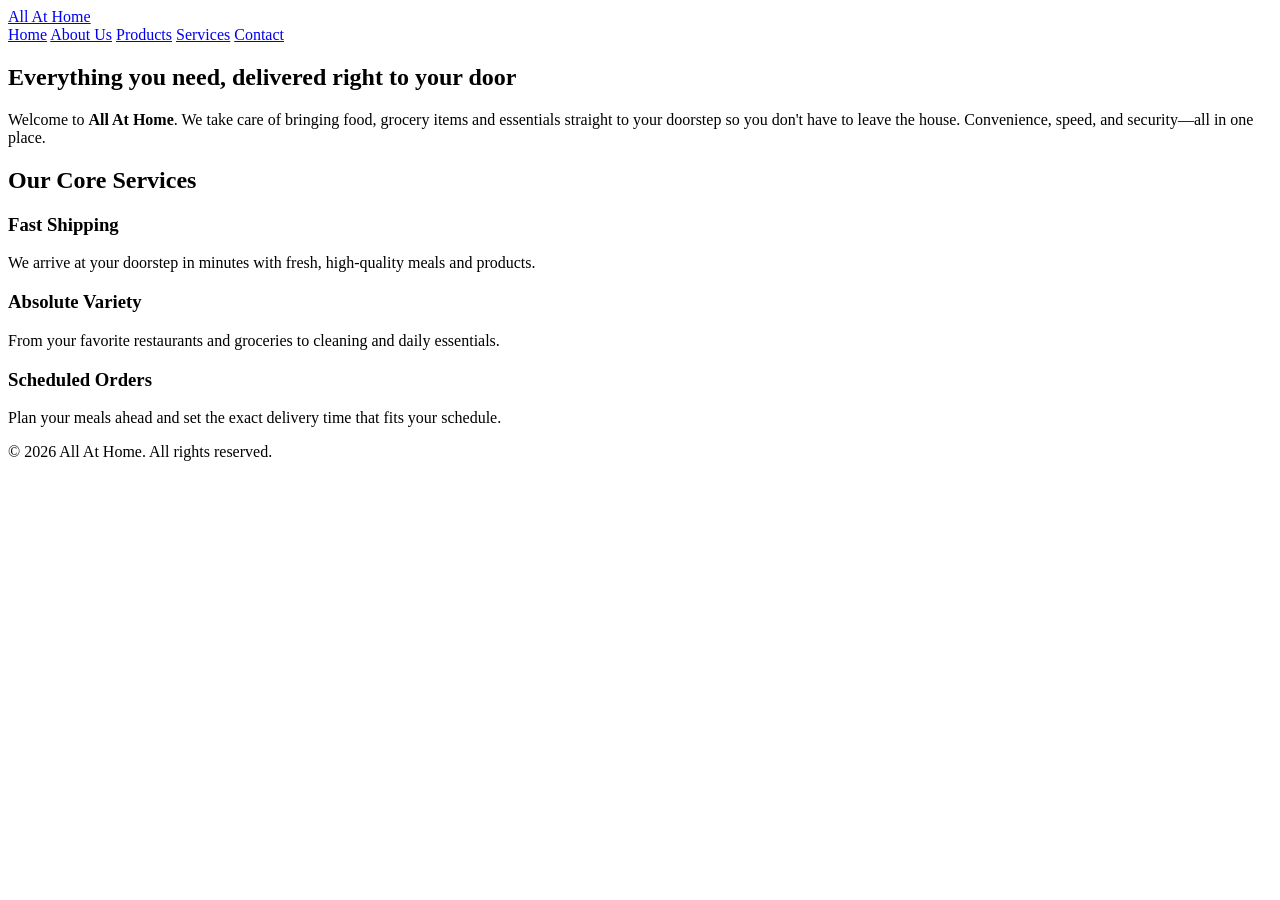
==== index.html @ b67c8beb "feat: preentrega 2 - layouts flexibles, box model y estilos" ====
<!DOCTYPE html>
<html lang="en">
<head>
  <meta charset="UTF-8">
  <meta name="viewport" content="width=device-width, initial-scale=1.0">
  <title>Home - All At Home</title>
  
  <!-- Google Fonts -->
  <link rel="preconnect" href="https://fonts.googleapis.com">
  <link rel="preconnect" href="https://fonts.gstatic.com" crossorigin>
  <link href="https://fonts.googleapis.com/css2?family=Poppins:wght@400;600;700&display=swap" rel="stylesheet">
  
  <!-- CSS Stylesheet -->
  <link rel="stylesheet" href="./styles/styles.css">
</head>
<body>
  <!-- Navbar Flexible con justify-content: space-between y align-items: center -->
  <header class="header-principal">
    <a href="./index.html" class="logo">All At Home</a>
    <nav class="navegacion">
      <a href="./index.html">Home</a>
      <a href="./pages/about-us.html">About Us</a>
      <a href="./pages/products.html">Products</a>
      <a href="./pages/services.html">Services</a>
      <a href="./pages/contact.html">Contact</a>
    </nav>
  </header>
  <main>
    <!-- Sección Hero con padding y margin -->
    <section class="hero">
      <h1 class="titulo-principal">Everything you need, delivered right to your door</h1>
      <p class="parrafo-destacado">
        Welcome to <strong>All At Home</strong>. We take care of bringing food, grocery items and essentials straight to your doorstep so you don't have to leave the house. Convenience, speed, and security—all in one place.
      </p>
    </section>
    <!-- Sección con Flex Container y tarjetas de servicios -->
    <section class="seccion-destacados">
      <h2 class="subtitulo">Our Core Services</h2>
      <div class="contenedor-cards">
        <article class="card">
          <h3>Fast Shipping</h3>
          <p>We arrive at your doorstep in minutes with fresh, high-quality meals and products.</p>
        </article>
        <article class="card">
          <h3>Absolute Variety</h3>
          <p>From your favorite restaurants and groceries to cleaning and daily essentials.</p>
        </article>
        <article class="card">
          <h3>Scheduled Orders</h3>
          <p>Plan your meals ahead and set the exact delivery time that fits your schedule.</p>
        </article>
      </div>
    </section>
  </main>
  <footer class="footer-principal">
    <p>&copy; 2026 All At Home. All rights reserved.</p>
  </footer>
</body>
</html>
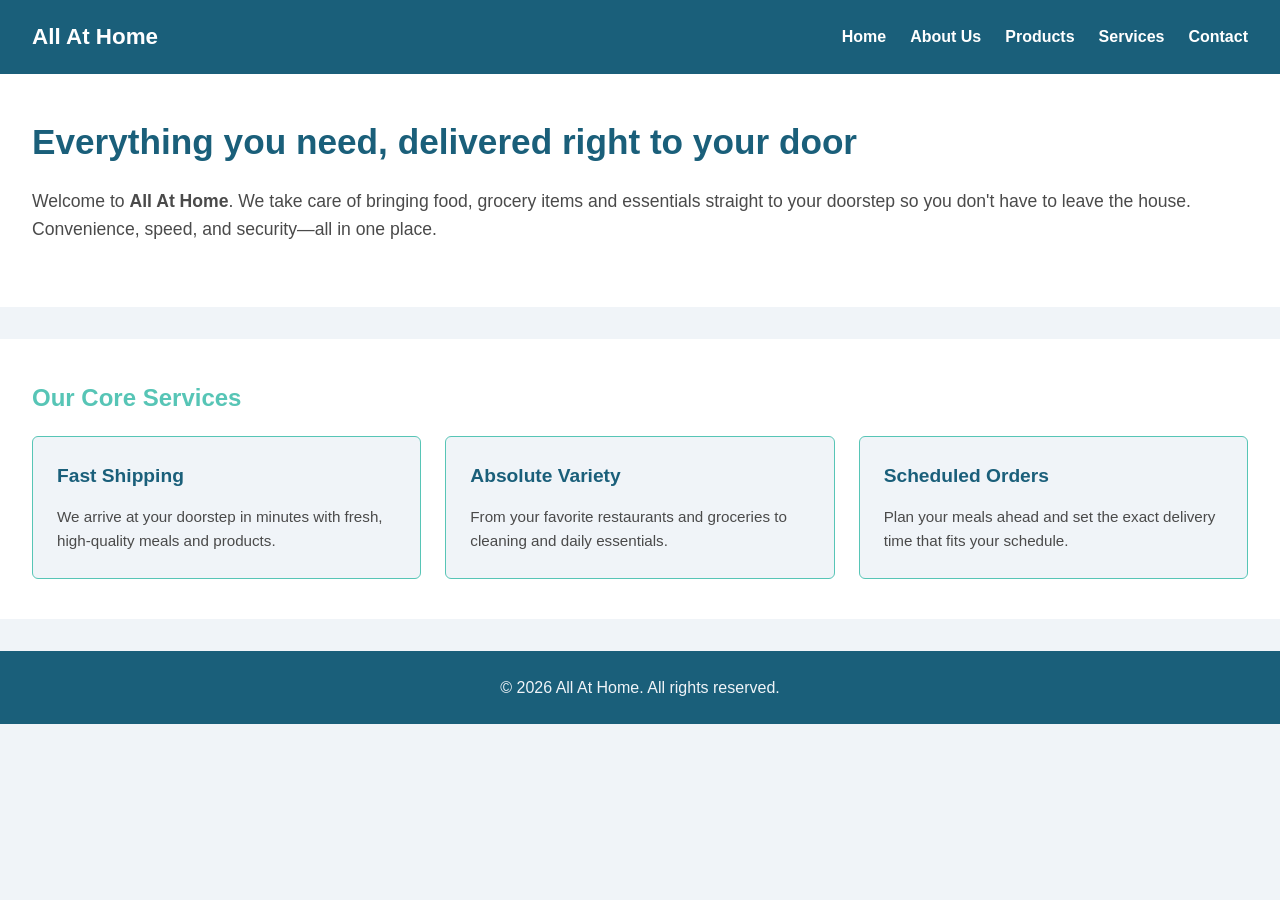
==== commit e35d41d1: "style: agregar flex-wrap para tarjetas responsive" ====
--- a/index.html
+++ b/index.html
@@ -11,7 +11,7 @@
   <link href="https://fonts.googleapis.com/css2?family=Poppins:wght@400;600;700&display=swap" rel="stylesheet">
   
   <!-- CSS Stylesheet -->
-  <link rel="stylesheet" href="./styles/styles.css">
+  <link rel="stylesheet" href="./pages/styles/styles.css">
 </head>
 <body>
   <!-- Navbar Flexible con justify-content: space-between y align-items: center -->
--- a/pages/styles/styles.css
+++ b/pages/styles/styles.css
@@ -0,0 +1,152 @@
+/* ==========================================
+   1. RESET GLOBAL Y BOX MODEL (Obligatorio)
+   ========================================== */
+* {
+  margin: 0;
+  padding: 0;
+  box-sizing: border-box;
+}
+body {
+  font-family: 'Poppins', sans-serif;
+  background-color: #f0f4f8;
+  color: #333333;
+  line-height: 1.6;
+}
+/* ==========================================
+   2. JERARQUÍA DE TÍTULOS Y TEXTOS
+   ========================================== */
+.titulo-principal {
+  font-size: 2.2rem;
+  color: #1a5f7a;
+  margin-bottom: 1rem;
+}
+.subtitulo {
+  font-size: 1.5rem;
+  color: #57c5b6;
+  margin-bottom: 1.2rem;
+}
+.parrafo-destacado {
+  font-size: 1.1rem;
+  color: #4a4a4a;
+  margin-bottom: 1.5rem;
+}
+/* ==========================================
+   3. HEADER Y NAVBAR FLEXIBLE (Requisito Flexbox)
+   ========================================== */
+.header-principal {
+  background-color: #1a5f7a;
+  padding: 1.2rem 2rem;           /* Box model: aire interno */
+  display: flex;                  /* Flex container */
+  justify-content: space-between; /* Logo a la izquierda, enlaces a la derecha */
+  align-items: center;            /* Centrado vertical */
+}
+.logo {
+  color: #ffffff;
+  font-size: 1.4rem;
+  font-weight: 700;
+  text-decoration: none;
+}
+.navegacion {
+  display: flex;
+  align-items: center;
+  gap: 1.5rem;                    /* Espaciado uniforme con gap */
+}
+.navegacion a {
+  color: #ffffff;
+  text-decoration: none;
+  font-weight: 600;
+  transition: color 0.2s ease;
+}
+.navegacion a:hover {
+  color: #57c5b6;
+}
+/* ==========================================
+   4. SECCIONES Y ESTRUCTURA (Box Model)
+   ========================================== */
+.hero,
+.seccion-contenido,
+.seccion-destacados {
+  padding: 2.5rem 2rem;           /* Padding para que el texto no toque bordes */
+  background-color: #ffffff;
+  margin-bottom: 2rem;            /* Margen para distinguir inicio y fin de sección */
+}
+/* ==========================================
+   5. CONTENEDOR FLEX DE TARJETAS (Requisito Flexbox)
+   ========================================== */
+.contenedor-cards {
+  display: flex;                  /* Flex container padre */
+  justify-content: space-between;
+  align-items: stretch;
+  gap: 1.5rem;                    /* Espaciado regular con gap */
+  margin-top: 1rem;
+}
+.card {
+  flex: 1;                        /* Los flex items ocupan el mismo ancho */
+  background-color: #f0f4f8;
+  border: 1px solid #57c5b6;
+  border-radius: 6px;
+  padding: 24px;                  /* Box model: mínimo 20px de padding interno */
+  display: flex;
+  flex-direction: column;
+  gap: 0.8rem;
+}
+.card h3 {
+  color: #1a5f7a;
+  font-size: 1.2rem;
+}
+.card p {
+  color: #4a4a4a;
+  font-size: 0.95rem;
+}
+/* ==========================================
+   6. FORMULARIO DE CONTACTO (Box Model + Flex)
+   ========================================== */
+.formulario-contacto {
+  display: flex;
+  flex-direction: column;
+  gap: 1rem;
+  max-width: 500px;
+  margin-top: 1rem;
+}
+.formulario-contacto label {
+  font-weight: 600;
+  color: #1a5f7a;
+  font-size: 0.95rem;
+}
+.formulario-contacto input,
+.formulario-contacto textarea {
+  padding: 0.8rem;
+  border: 1px solid #57c5b6;
+  border-radius: 4px;
+  font-family: inherit;
+  font-size: 1rem;
+}
+.formulario-contacto input:focus,
+.formulario-contacto textarea:focus {
+  outline: none;
+  border-color: #1a5f7a;
+}
+.boton-accion {
+  align-self: flex-start;
+  padding: 0.8rem 1.6rem;
+  background-color: #1a5f7a;
+  color: #ffffff;
+  border: none;
+  border-radius: 4px;
+  font-weight: 600;
+  font-family: inherit;
+  cursor: pointer;
+  transition: background-color 0.2s ease;
+}
+.boton-accion:hover {
+  background-color: #57c5b6;
+}
+/* ==========================================
+   7. FOOTER
+   ========================================== */
+.footer-principal {
+  background-color: #1a5f7a;
+  color: #f0f4f8;
+  text-align: center;
+  padding: 1.5rem;
+}
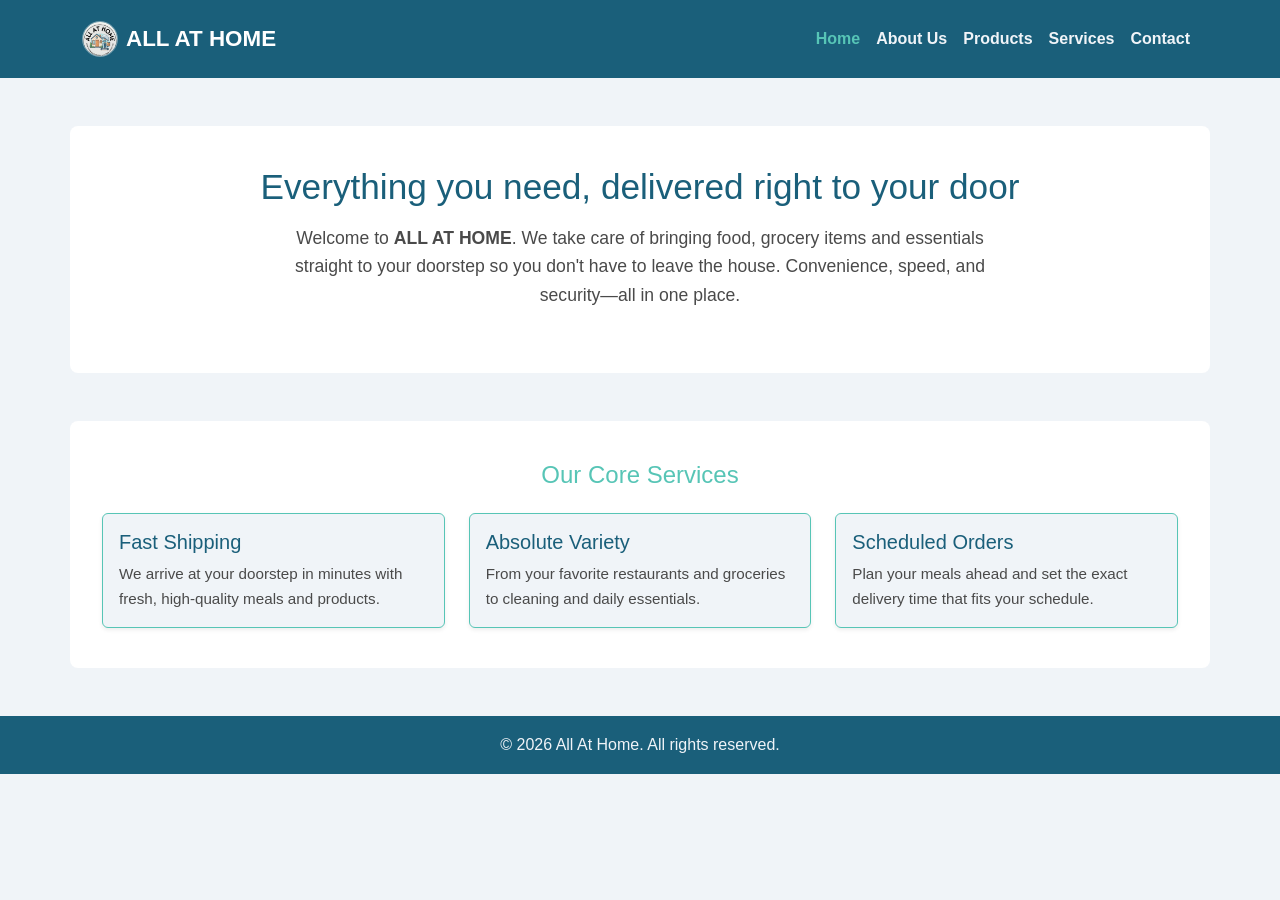
==== commit d3ab352d: "feat: integracion de bootstrap y estilos de preentrega 4" ====
--- a/index.html
+++ b/index.html
@@ -3,57 +3,90 @@
 <head>
   <meta charset="UTF-8">
   <meta name="viewport" content="width=device-width, initial-scale=1.0">
-  <title>Home - All At Home</title>
+  <title>Home - ALL AT HOME</title>
   
   <!-- Google Fonts -->
   <link rel="preconnect" href="https://fonts.googleapis.com">
   <link rel="preconnect" href="https://fonts.gstatic.com" crossorigin>
   <link href="https://fonts.googleapis.com/css2?family=Poppins:wght@400;600;700&display=swap" rel="stylesheet">
   
-  <!-- CSS Stylesheet -->
-  <link rel="stylesheet" href="./pages/styles/styles.css">
+  <!-- Bootstrap CSS v5.3 -->
+  <link href="https://cdn.jsdelivr.net/npm/bootstrap@5.3.3/dist/css/bootstrap.min.css" rel="stylesheet" integrity="sha384-QWTKZyjpPEjISv5WaRU9OFeRpok6YctnYmDr5pNlyT2bRjXh0JMhjY6hW+ALEwIH" crossorigin="anonymous">
+  
+  <!-- CSS personalizado (después de Bootstrap) -->
+  <link rel="stylesheet" href="./styles/styles.css">
 </head>
 <body>
-  <!-- Navbar Flexible con justify-content: space-between y align-items: center -->
-  <header class="header-principal">
-    <a href="./index.html" class="logo">All At Home</a>
-    <nav class="navegacion">
-      <a href="./index.html">Home</a>
-      <a href="./pages/about-us.html">About Us</a>
-      <a href="./pages/products.html">Products</a>
-      <a href="./pages/services.html">Services</a>
-      <a href="./pages/contact.html">Contact</a>
+  <!-- Navbar Responsivo con Bootstrap y Logo -->
+  <header>
+    <nav class="navbar navbar-expand-lg navbar-dark">
+      <div class="container">
+        <a class="navbar-brand d-flex align-items-center gap-2" href="./index.html">
+          <img src="./assets/image-1.jpeg" alt="All At Home Logo" width="36" height="36" class="rounded-circle object-fit-cover">
+          <span>ALL AT HOME</span>
+        </a>
+        <button class="navbar-toggler" type="button" data-bs-toggle="collapse" data-bs-target="#menuPrincipal" aria-controls="menuPrincipal" aria-expanded="false" aria-label="Toggle navigation">
+          <span class="navbar-toggler-icon"></span>
+        </button>
+        <div class="collapse navbar-collapse" id="menuPrincipal">
+          <ul class="navbar-nav ms-auto">
+            <li class="nav-item">
+              <a class="nav-link active" aria-current="page" href="./index.html">Home</a>
+            </li>
+            <li class="nav-item">
+              <a class="nav-link" href="./pages/about-us.html">About Us</a>
+            </li>
+            <li class="nav-item">
+              <a class="nav-link" href="./pages/products.html">Products</a>
+            </li>
+            <li class="nav-item">
+              <a class="nav-link" href="./pages/services.html">Services</a>
+            </li>
+            <li class="nav-item">
+              <a class="nav-link" href="./pages/contact.html">Contact</a>
+            </li>
+          </ul>
+        </div>
+      </div>
     </nav>
   </header>
   <main>
-    <!-- Sección Hero con padding y margin -->
-    <section class="hero">
+    <!-- Sección Hero -->
+    <section class="hero container my-5 text-center">
       <h1 class="titulo-principal">Everything you need, delivered right to your door</h1>
-      <p class="parrafo-destacado">
-        Welcome to <strong>All At Home</strong>. We take care of bringing food, grocery items and essentials straight to your doorstep so you don't have to leave the house. Convenience, speed, and security—all in one place.
+      <p class="parrafo-destacado mx-auto" style="max-width: 700px;">
+        Welcome to <strong>ALL AT HOME</strong>. We take care of bringing food, grocery items and essentials straight to your doorstep so you don't have to leave the house. Convenience, speed, and security—all in one place.
       </p>
     </section>
-    <!-- Sección con Flex Container y tarjetas de servicios -->
-    <section class="seccion-destacados">
-      <h2 class="subtitulo">Our Core Services</h2>
-      <div class="contenedor-cards">
-        <article class="card">
-          <h3>Fast Shipping</h3>
-          <p>We arrive at your doorstep in minutes with fresh, high-quality meals and products.</p>
-        </article>
-        <article class="card">
-          <h3>Absolute Variety</h3>
-          <p>From your favorite restaurants and groceries to cleaning and daily essentials.</p>
-        </article>
-        <article class="card">
-          <h3>Scheduled Orders</h3>
-          <p>Plan your meals ahead and set the exact delivery time that fits your schedule.</p>
-        </article>
+    <!-- Sección de Destacados con Sistema de Grilla Bootstrap -->
+    <section class="seccion-destacados container my-5">
+      <h2 class="subtitulo text-center mb-4">Our Core Services</h2>
+      <div class="row g-4">
+        <div class="col-12 col-md-4">
+          <article class="card card-envios h-100 p-3 shadow-sm">
+            <h3>Fast Shipping</h3>
+            <p>We arrive at your doorstep in minutes with fresh, high-quality meals and products.</p>
+          </article>
+        </div>
+        <div class="col-12 col-md-4">
+          <article class="card card-variedad h-100 p-3 shadow-sm">
+            <h3>Absolute Variety</h3>
+            <p>From your favorite restaurants and groceries to cleaning and daily essentials.</p>
+          </article>
+        </div>
+        <div class="col-12 col-md-4">
+          <article class="card card-programados h-100 p-3 shadow-sm">
+            <h3>Scheduled Orders</h3>
+            <p>Plan your meals ahead and set the exact delivery time that fits your schedule.</p>
+          </article>
+        </div>
       </div>
     </section>
   </main>
-  <footer class="footer-principal">
-    <p>&copy; 2026 All At Home. All rights reserved.</p>
+  <footer class="footer-principal text-center py-3">
+    <p class="mb-0">&copy; 2026 All At Home. All rights reserved.</p>
   </footer>
+  <!-- Bootstrap JS Bundle con Popper -->
+  <script src="https://cdn.jsdelivr.net/npm/bootstrap@5.3.3/dist/js/bootstrap.bundle.min.js" integrity="sha384-YvpcrYf0tY3lHB60NNkmXc5s9fDVZLESaAA55NDzOxhy9GkcIdslK1eN7N6jIeHz" crossorigin="anonymous"></script>
 </body>
 </html>
--- a/styles/styles.css
+++ b/styles/styles.css
@@ -0,0 +1,130 @@
+/* ==========================================
+   1. ESTILOS GENERALES Y TIPOGRAFÍA
+   ========================================== */
+body {
+  font-family: 'Poppins', sans-serif;
+  background-color: #f0f4f8;
+  color: #333333;
+  line-height: 1.6;
+}
+/* ==========================================
+   2. JERARQUÍA DE TÍTULOS Y TEXTOS
+   ========================================== */
+.titulo-principal {
+  font-size: 2.2rem;
+  color: #1a5f7a;
+  margin-bottom: 1rem;
+}
+.subtitulo {
+  font-size: 1.5rem;
+  color: #57c5b6;
+  margin-bottom: 1.2rem;
+}
+.parrafo-destacado {
+  font-size: 1.1rem;
+  color: #4a4a4a;
+  margin-bottom: 1.5rem;
+}
+/* ==========================================
+   3. PERSONALIZACIÓN DE NAVBAR BOOTSTRAP
+   ========================================== */
+.navbar {
+  background-color: #1a5f7a !important;
+  padding: 1rem 0;
+}
+.navbar .navbar-brand {
+  color: #ffffff !important;
+  font-weight: 700;
+  font-size: 1.4rem;
+}
+.navbar .nav-link {
+  color: #f0f4f8 !important;
+  font-weight: 600;
+  transition: color 0.2s ease;
+}
+.navbar .nav-link:hover,
+.navbar .nav-link.active {
+  color: #57c5b6 !important;
+}
+/* Botón hamburguesa en mobile */
+.navbar-toggler {
+  border-color: #57c5b6;
+}
+/* ==========================================
+   4. SECCIONES Y CONTENEDORES
+   ========================================== */
+.hero,
+.seccion-contenido,
+.seccion-destacados {
+  background-color: #ffffff;
+  border-radius: 8px;
+  padding: 2.5rem 2rem;
+}
+/* ==========================================
+   5. PERSONALIZACIÓN DE TARJETAS (Cards)
+   ========================================== */
+.card {
+  background-color: #f0f4f8;
+  border: 1px solid #57c5b6;
+  border-radius: 6px;
+  transition: transform 0.2s ease, box-shadow 0.2s ease;
+}
+.card:hover {
+  transform: translateY(-3px);
+  box-shadow: 0 4px 12px rgba(0, 0, 0, 0.08);
+}
+.card h3 {
+  color: #1a5f7a;
+  font-size: 1.25rem;
+  margin-bottom: 0.5rem;
+}
+.card p {
+  color: #4a4a4a;
+  font-size: 0.95rem;
+  margin-bottom: 0;
+}
+/* ==========================================
+   6. FORMULARIO Y BOTONES
+   ========================================== */
+.form-label {
+  font-weight: 600;
+  color: #1a5f7a;
+}
+.form-control {
+  border: 1px solid #57c5b6;
+  font-family: inherit;
+}
+.form-control:focus {
+  border-color: #1a5f7a;
+  box-shadow: 0 0 0 0.25rem rgba(26, 95, 122, 0.25);
+}
+.btn-primary,
+.boton-accion {
+  background-color: #1a5f7a;
+  border-color: #1a5f7a;
+  font-weight: 600;
+  padding: 0.7rem 1.5rem;
+  transition: background-color 0.2s ease, border-color 0.2s ease;
+}
+.btn-primary:hover,
+.btn-primary:focus,
+.boton-accion:hover {
+  background-color: #57c5b6;
+  border-color: #57c5b6;
+}
+/* ==========================================
+   7. FOOTER
+   ========================================== */
+.footer-principal {
+  background-color: #1a5f7a;
+  color: #f0f4f8;
+}
+/* ==========================================
+   8. IMÁGENES Y ASSETS
+   ========================================== */
+.navbar-brand img {
+  border: 1px solid rgba(255, 255, 255, 0.4);
+}
+.seccion-contenido img {
+  border: 1px solid #57c5b6;
+}
